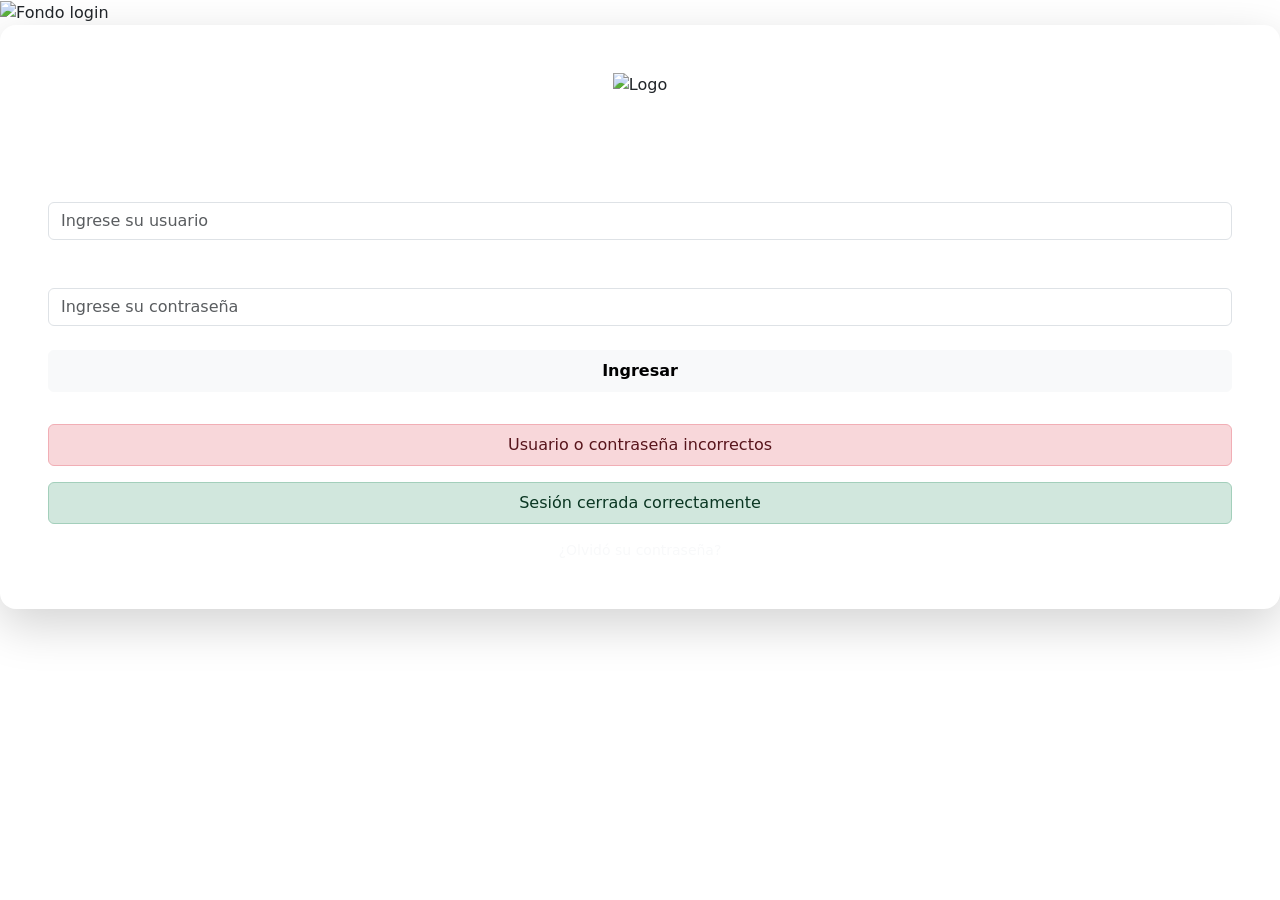
==== src/main/resources/templates/login.html @ a29d59b0 "Proyecto Hospital" ====
<!DOCTYPE html>
<html xmlns:th="http://www.thymeleaf.org">
<head>
    <meta charset="UTF-8">
    <title>Iniciar Sesión - Hospital San Gabriel</title>
    <link rel="stylesheet" th:href="@{/css/style.css}">
    <link rel="stylesheet" href="https://cdn.jsdelivr.net/npm/bootstrap@5.3.3/dist/css/bootstrap.min.css">
</head>
<body>
<div th:replace="fragments/header :: header"></div>

<div class="login-page">
    <div class="login-bg">
        <img th:src="@{https://previews.123rf.com/images/stylephotographs/stylephotographs1308/stylephotographs130800089/21380363-senior-doctor-talking-with-receptionist-at-hospital-reception.jpg}" alt="Fondo login" class="login-bg-img">
    </div>

    <div class="login-form-container text-start">
        <div class="login-card shadow-lg rounded-4 p-5">
            <div class="text-center mb-4">
                <img th:src="@{/images/header-logo.png}" alt="Logo" height="70" class="mb-3">
                <h3 class="text-white fw-bold mb-1">Bienvenido</h3>
            </div>

            <form method="post" action="/login">
                <div class="mb-3">
                    <label for="username" class="form-label text-white fw-semibold">Usuario</label>
                    <input type="text" name="username" id="username" class="form-control login-input" placeholder="Ingrese su usuario" required>
                </div>

                <div class="mb-4">
                    <label for="password" class="form-label text-white fw-semibold">Contraseña</label>
                    <input type="password" name="password" id="password" class="form-control login-input" placeholder="Ingrese su contraseña" required>
                </div>

                <button type="submit" class="btn btn-light w-100 fw-bold py-2 mb-3">Ingresar</button>
                <div th:if="${param.error}" class="alert alert-danger text-center mt-3 py-2">
                    Usuario o contraseña incorrectos
                </div>
                <div th:if="${param.logout}" class="alert alert-success text-center mt-3 py-2">
                    Sesión cerrada correctamente
                </div>



            </form>

            <p class="text-center text-light small mb-0">¿Olvidó su contraseña?</p>
        </div>
    </div>
</div>

</body>
</html>
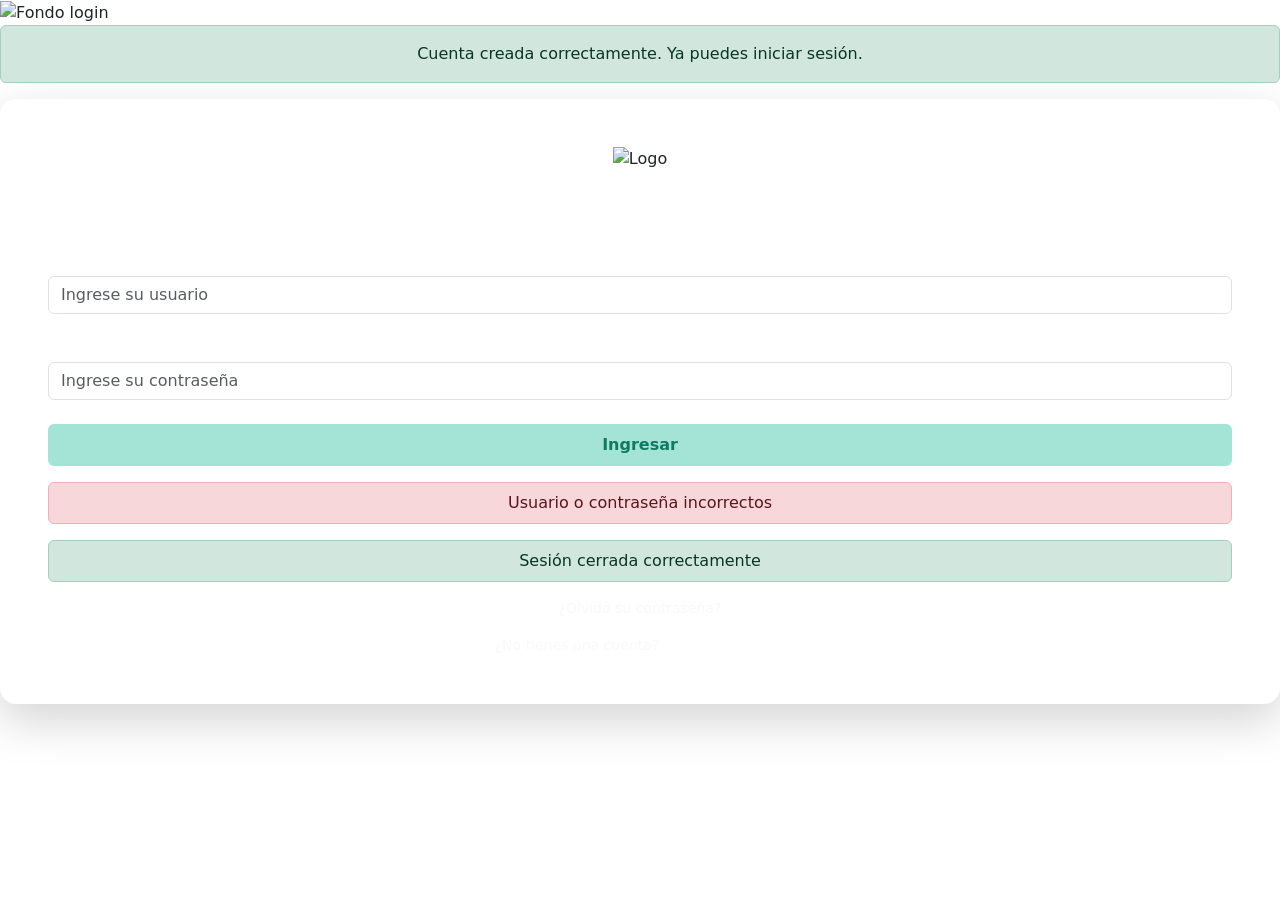
==== commit 36eefdd7: "Proyecto desplegado" ====
--- a/src/main/resources/templates/login.html
+++ b/src/main/resources/templates/login.html
@@ -12,6 +12,13 @@
 <div class="login-page">
     <div class="login-bg">
         <img th:src="@{https://previews.123rf.com/images/stylephotographs/stylephotographs1308/stylephotographs130800089/21380363-senior-doctor-talking-with-receptionist-at-hospital-reception.jpg}" alt="Fondo login" class="login-bg-img">
+    </div>
+
+    <div th:if="${param.registro}"
+         class="alert alert-success text-center">
+
+        Cuenta creada correctamente. Ya puedes iniciar sesión.
+
     </div>
 
     <div class="login-form-container text-start">
@@ -32,8 +39,8 @@
                     <input type="password" name="password" id="password" class="form-control login-input" placeholder="Ingrese su contraseña" required>
                 </div>
 
-                <button type="submit" class="btn btn-light w-100 fw-bold py-2 mb-3">Ingresar</button>
-                <div th:if="${param.error}" class="alert alert-danger text-center mt-3 py-2">
+                <button type="submit" class="btn w-100 fw-bold py-2 mb-3" style="background-color: #a3e4d7; color: #117a65;">Ingresar</button>
+                <div th:if="${param.error}" class="alert alert-danger text-center mt- py-2">
                     Usuario o contraseña incorrectos
                 </div>
                 <div th:if="${param.logout}" class="alert alert-success text-center mt-3 py-2">
@@ -45,6 +52,12 @@
             </form>
 
             <p class="text-center text-light small mb-0">¿Olvidó su contraseña?</p>
+            <p class="text-center text-light small mt-3 mb-0">
+                ¿No tienes una cuenta?
+                <a th:href="@{/registro}" class="text-white fw-bold">
+                    Regístrate aquí
+                </a>
+            </p>
         </div>
     </div>
 </div>
